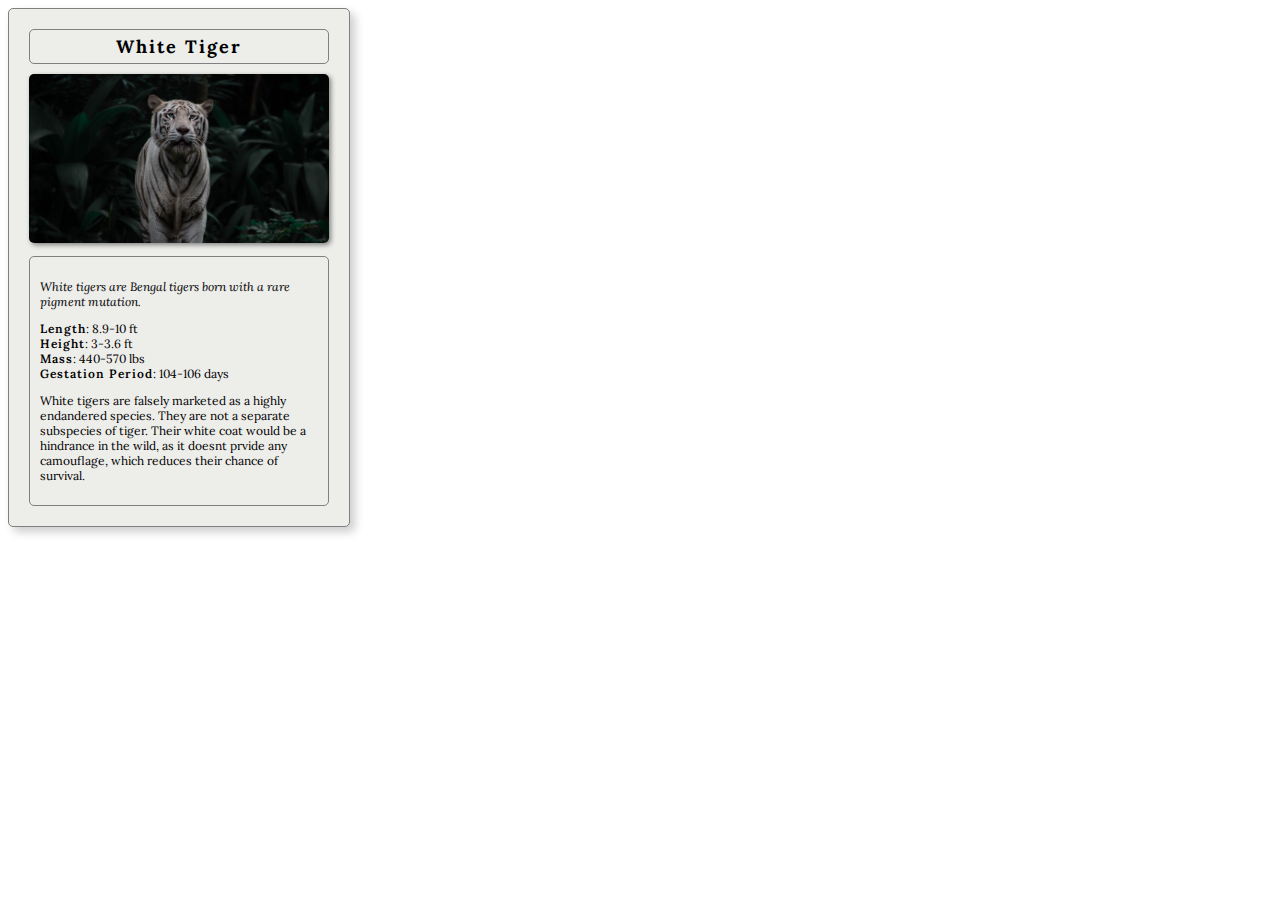
==== index.html @ 76d2f962 "update file name" ====
<!DOCTYPE html>
<html>
    <head>
        <meta charset="utf-8">
        <link rel="stylesheet" href="styles.css">
        <link rel="stylesheet" href="https://fonts.googleapis.com/css?family=Lora">
        <title>Animal Trading Cards</title>
    </head>
    <body>
        <div class="container">
            <h2>White Tiger</h2>
            <img src="tiger.jpg" alt="placeholder">
            <div class="box">
                <p class="fact">White tigers are Bengal tigers born with a rare pigment mutation.</p>
                <ul>
                    <li><span>Length</span>: 8.9-10 ft</li>
                    <li><span>Height</span>: 3-3.6 ft</li>
                    <li><span>Mass</span>: 440-570 lbs</li>
                    <li><span>Gestation Period</span>: 104-106 days</li>
                </ul>
                <p>White tigers are falsely marketed as a highly endandered species. They are not a separate subspecies of tiger. Their white coat would be a hindrance in the wild, as it doesnt prvide any camouflage, which reduces their chance of survival.</p>
            </div>
        </div>
    </body>
</html>
---- styles.css ----
body {
    font-family: 'Lora', serif;
    font-size: 12px;
}

h2 {
    text-align: center;
    margin-top: 0;
    margin-bottom: 10px;
    padding: 5px;
    border: 1px solid gray;
    border-radius: 5px;
    letter-spacing: 2px;
    font-weight: 700;

}


div {
    width: 300px;
    padding: 20px;
    border: 1px solid gray;
    margin: 0;
    border-radius: 5px;
    background-color: #ededea;
}

.container {
    box-shadow: 5px 5px 10px rgba(0, 0, 0, 0.2);
}

.box {
    width: 278px;
    margin: 0;
    padding: 10px;
}

.fact {
    font-style: italic;
}

img {
    width: 300px;
    border-radius: 5px;
    margin-bottom: 10px;
    box-shadow: 2px 2px 5px gray;
}

span {
    font-weight: 600;
    letter-spacing: 1px;
}

ul {
    list-style-type: none;
    text-align: left;
    margin: 0;
    padding: 0;
}
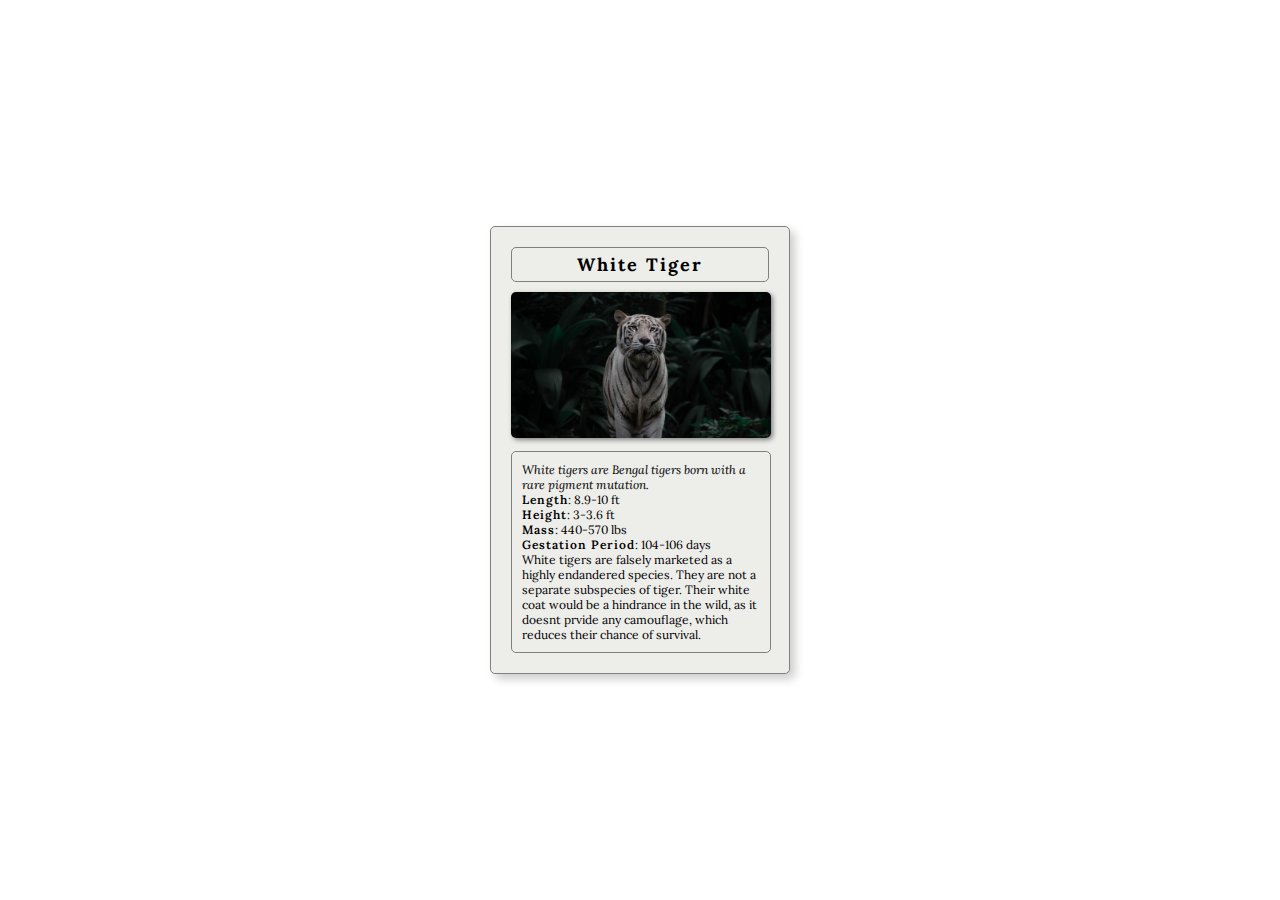
==== commit b85afb56: "update" ====
--- a/index.html
+++ b/index.html
@@ -1,25 +1,35 @@
 <!DOCTYPE html>
-<html>
-    <head>
-        <meta charset="utf-8">
-        <link rel="stylesheet" href="styles.css">
-        <link rel="stylesheet" href="https://fonts.googleapis.com/css?family=Lora">
-        <title>Animal Trading Cards</title>
-    </head>
-    <body>
-        <div class="container">
-            <h2>White Tiger</h2>
-            <img src="tiger.jpg" alt="placeholder">
-            <div class="box">
-                <p class="fact">White tigers are Bengal tigers born with a rare pigment mutation.</p>
-                <ul>
-                    <li><span>Length</span>: 8.9-10 ft</li>
-                    <li><span>Height</span>: 3-3.6 ft</li>
-                    <li><span>Mass</span>: 440-570 lbs</li>
-                    <li><span>Gestation Period</span>: 104-106 days</li>
-                </ul>
-                <p>White tigers are falsely marketed as a highly endandered species. They are not a separate subspecies of tiger. Their white coat would be a hindrance in the wild, as it doesnt prvide any camouflage, which reduces their chance of survival.</p>
-            </div>
+<html lang="en">
+  <head>
+    <meta charset="utf-8" />
+    <meta name="viewport" content="width=device-width, initial-scale=1" />
+    <title>Animal Trading Cards</title>
+    <link rel="stylesheet" href="styles.css" />
+    <link href="https://fonts.googleapis.com/css2?family=Lora:ital,wght@0,400..700;1,400..700&display=swap" rel="stylesheet">
+  </head>
+  <body>
+    <main>
+      <div class="container">
+        <h2>White Tiger</h2>
+        <img src="tiger.jpg" alt="white tiger" />
+        <div class="box">
+          <p class="fact">
+            White tigers are Bengal tigers born with a rare pigment mutation.
+          </p>
+          <ul>
+            <li><span>Length</span>: 8.9-10 ft</li>
+            <li><span>Height</span>: 3-3.6 ft</li>
+            <li><span>Mass</span>: 440-570 lbs</li>
+            <li><span>Gestation Period</span>: 104-106 days</li>
+          </ul>
+          <p>
+            White tigers are falsely marketed as a highly endandered species.
+            They are not a separate subspecies of tiger. Their white coat would
+            be a hindrance in the wild, as it doesnt prvide any camouflage,
+            which reduces their chance of survival.
+          </p>
         </div>
-    </body>
-</html>+      </div>
+    </main>
+  </body>
+</html>
--- a/styles.css
+++ b/styles.css
@@ -1,59 +1,66 @@
+* {
+  margin: 0;
+  padding: 0;
+  box-sizing: border-box;
+  font-family: "Lora", serif;
+}
 body {
-    font-family: 'Lora', serif;
-    font-size: 12px;
+  height: 100vh;
+  display: flex;
+  align-items: center;
+  justify-content: center;
+  font-size: 12px;
 }
 
 h2 {
-    text-align: center;
-    margin-top: 0;
-    margin-bottom: 10px;
-    padding: 5px;
-    border: 1px solid gray;
-    border-radius: 5px;
-    letter-spacing: 2px;
-    font-weight: 700;
-
+  text-align: center;
+  margin-top: 0;
+  margin-bottom: 10px;
+  padding: 5px;
+  border: 1px solid gray;
+  border-radius: 5px;
+  letter-spacing: 2px;
+  font-weight: 700;
 }
 
-
 div {
-    width: 300px;
-    padding: 20px;
-    border: 1px solid gray;
-    margin: 0;
-    border-radius: 5px;
-    background-color: #ededea;
+  width: 300px;
+  padding: 20px;
+  border: 1px solid gray;
+  margin: 0;
+  border-radius: 5px;
+  background-color: #ededea;
 }
 
 .container {
-    box-shadow: 5px 5px 10px rgba(0, 0, 0, 0.2);
+  box-shadow: 5px 5px 10px rgba(0, 0, 0, 0.2);
 }
 
 .box {
-    width: 278px;
-    margin: 0;
-    padding: 10px;
+  width: 260px;
+  margin: 0;
+  padding: 10px;
 }
 
 .fact {
-    font-style: italic;
+  font-style: italic;
 }
 
 img {
-    width: 300px;
-    border-radius: 5px;
-    margin-bottom: 10px;
-    box-shadow: 2px 2px 5px gray;
+  width: 260px;
+  border-radius: 5px;
+  margin-bottom: 10px;
+  box-shadow: 2px 2px 5px gray;
 }
 
 span {
-    font-weight: 600;
-    letter-spacing: 1px;
+  font-weight: 600;
+  letter-spacing: 1px;
 }
 
 ul {
-    list-style-type: none;
-    text-align: left;
-    margin: 0;
-    padding: 0;
-}+  list-style-type: none;
+  text-align: left;
+  margin: 0;
+  padding: 0;
+}
